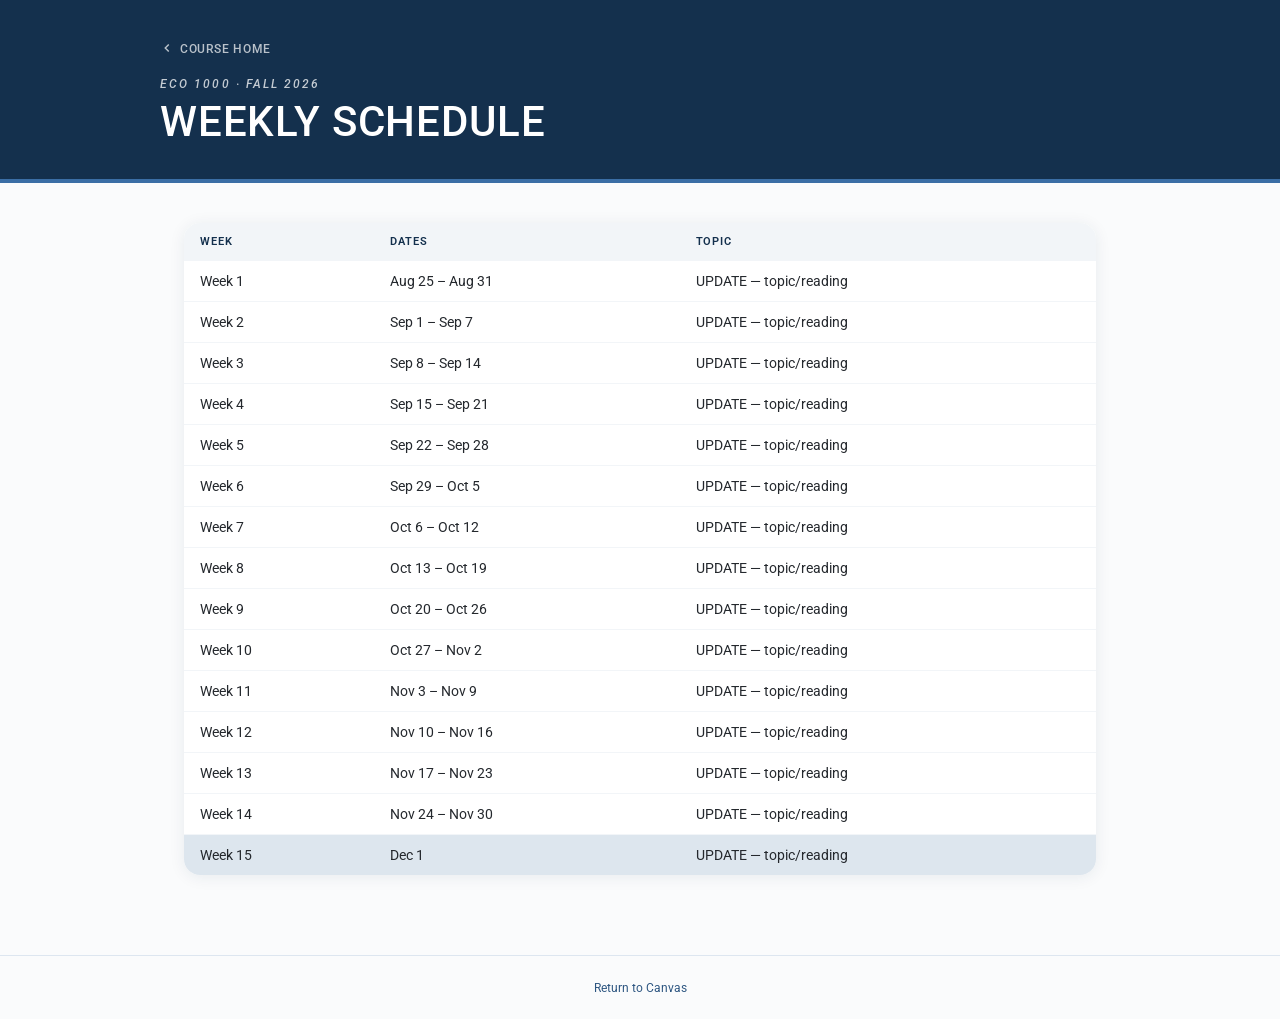
==== eco1000/checklist.html @ a2e8f637 "Scaffold ECO 1000 course site (config-driven, GitHub Pages) Config-driven static site pattern: confi" ====
<!DOCTYPE html>
<!--
================================================================
  ECO 1000 — WEEKLY SCHEDULE / CHECKLIST
  Hosted: econbs.github.io/courses/eco1000/checklist.html
  Reads SCHEDULE.weeks from config.js and auto-highlights the
  current week based on today's date. Edit weeks in config.js.
================================================================
-->
<html lang="en">
<head>
  <meta charset="UTF-8">
  <meta name="viewport" content="width=device-width, initial-scale=1.0">
  <title>Weekly Schedule · ECO 1000</title>
  <link rel="stylesheet" href="https://econbs.github.io/courses/shared/brand.css">
  <script src="config.js"></script>
</head>
<body>

<a class="skip-link" href="#main">Skip to main content</a>

<header>
  <div class="header-inner">
    <a class="back-link" href="index.html" target="_top">
      <svg viewBox="0 0 24 24"><path d="M15 18l-6-6 6-6"/></svg>
      Course Home
    </a>
    <p class="course-code" id="courseCode"></p>
    <h1>Weekly Schedule</h1>
  </div>
</header>

<main id="main">
  <table class="schedule" id="scheduleTable">
    <thead>
      <tr><th>Week</th><th>Dates</th><th>Topic</th></tr>
    </thead>
    <tbody id="scheduleBody"></tbody>
  </table>
</main>

<footer>
  <a id="canvasFooterLink" href="#" target="_top">Return to Canvas</a>
</footer>

<script>
  const { course, schedule, pages } = CONFIG;
  document.getElementById('courseCode').textContent = `${course.code} · ${course.semester}`;

  const weeks = schedule.weeks;
  const today = new Date();

  const fmt = d => d.toLocaleDateString('en-US', { month: 'short', day: 'numeric' });

  document.getElementById('scheduleBody').innerHTML = weeks.map((w, i) => {
    const start = w.weekStart;
    const nextStart = weeks[i + 1] ? weeks[i + 1].weekStart : null;
    const isCurrent = nextStart ? (today >= start && today < nextStart) : (today >= start);
    return `
      <tr class="${isCurrent ? 'current-week' : ''}">
        <td>${w.label}</td>
        <td>${fmt(start)}${nextStart ? ' – ' + fmt(new Date(nextStart - 86400000)) : ''}</td>
        <td>${w.topic}</td>
      </tr>
    `;
  }).join('');

  document.getElementById('canvasFooterLink').href = pages.canvasHome;
</script>

</body>
</html>
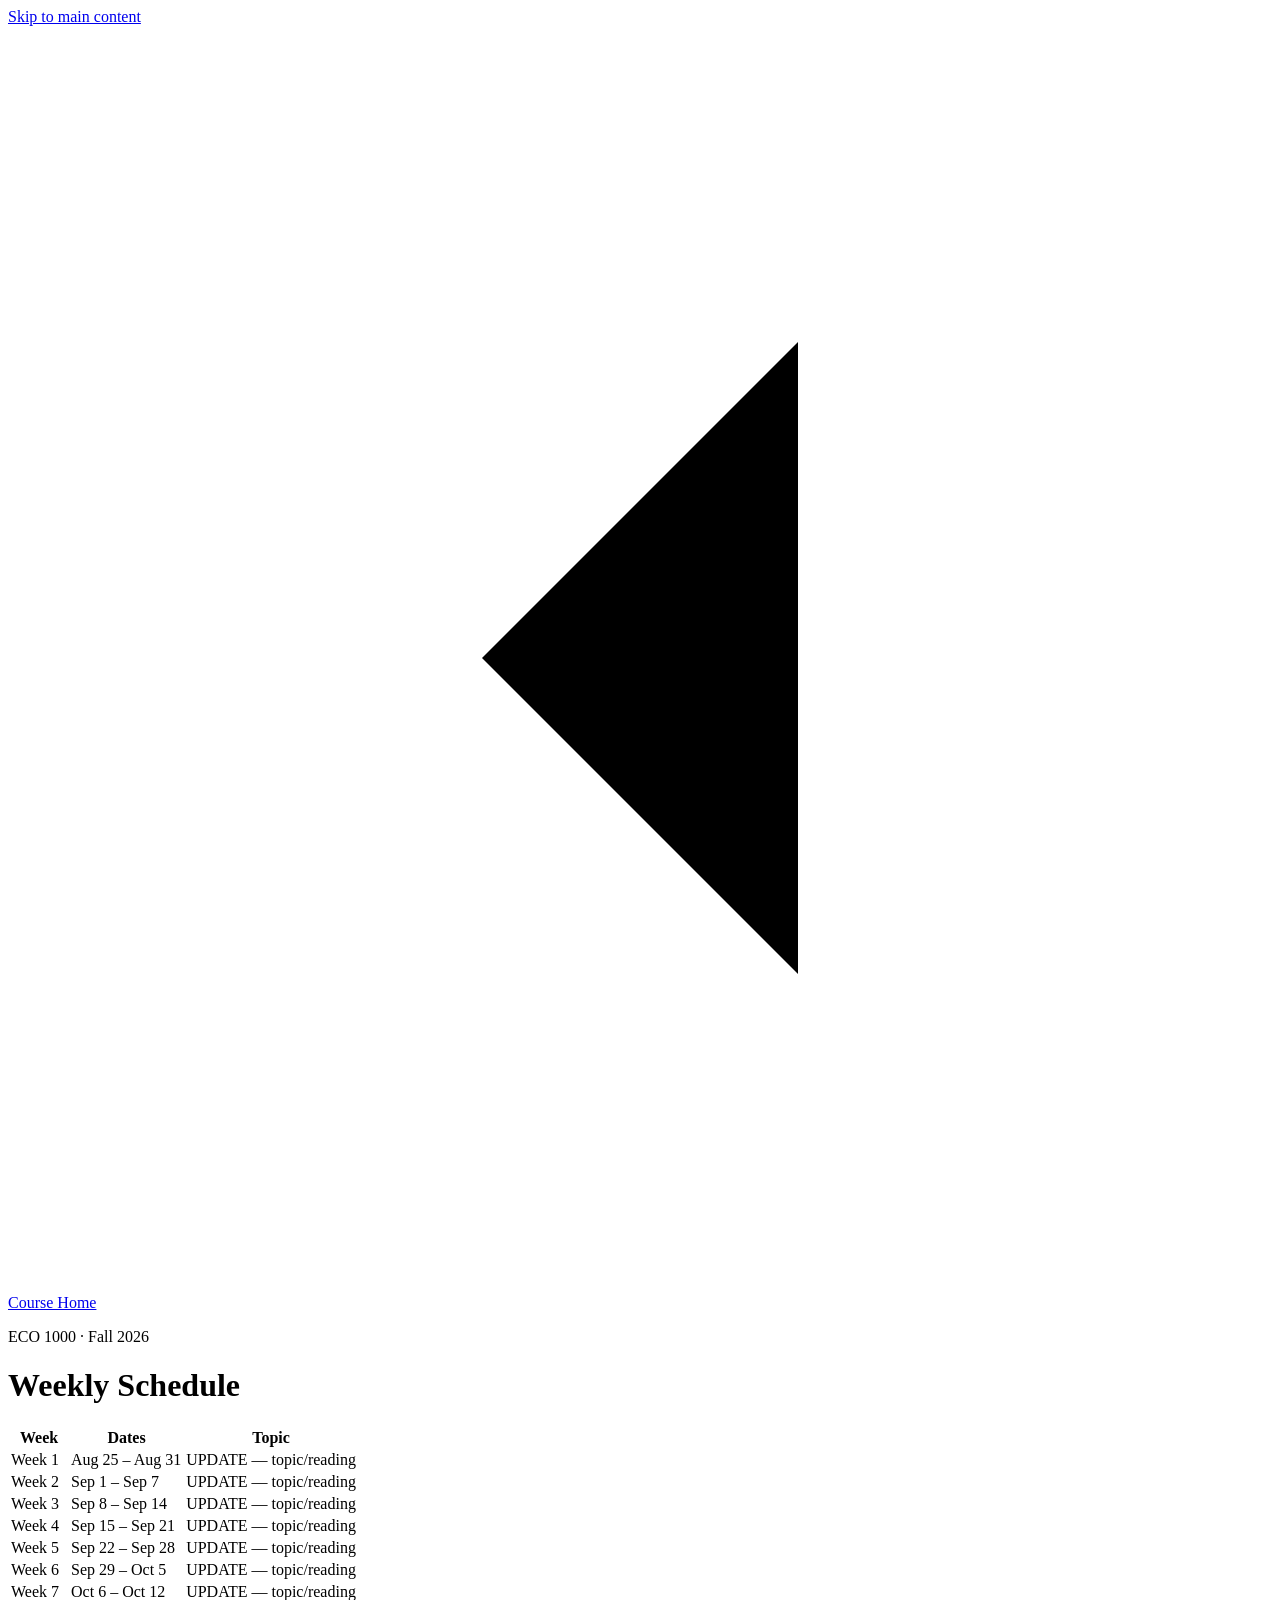
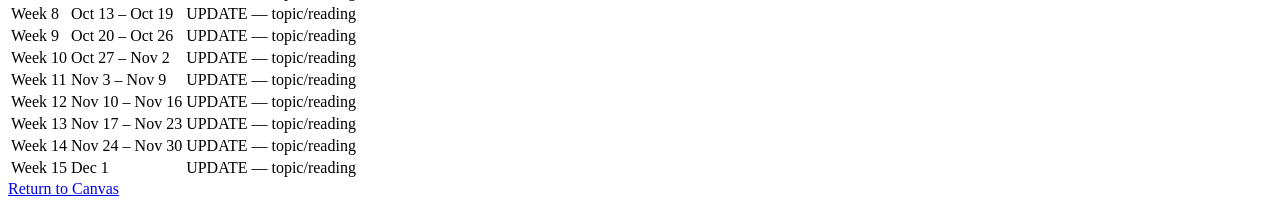
==== commit ac506c45: "Point site URLs at the account's existing custom domain econbs.github.io already redirects to www.br" ====
--- a/eco1000/checklist.html
+++ b/eco1000/checklist.html
@@ -2,7 +2,7 @@
 <!--
 ================================================================
   ECO 1000 — WEEKLY SCHEDULE / CHECKLIST
-  Hosted: econbs.github.io/courses/eco1000/checklist.html
+  Hosted: www.brandonsheridan.com/courses/eco1000/checklist.html
   Reads SCHEDULE.weeks from config.js and auto-highlights the
   current week based on today's date. Edit weeks in config.js.
 ================================================================
@@ -12,7 +12,7 @@
   <meta charset="UTF-8">
   <meta name="viewport" content="width=device-width, initial-scale=1.0">
   <title>Weekly Schedule · ECO 1000</title>
-  <link rel="stylesheet" href="https://econbs.github.io/courses/shared/brand.css">
+  <link rel="stylesheet" href="https://www.brandonsheridan.com/courses/shared/brand.css">
   <script src="config.js"></script>
 </head>
 <body>
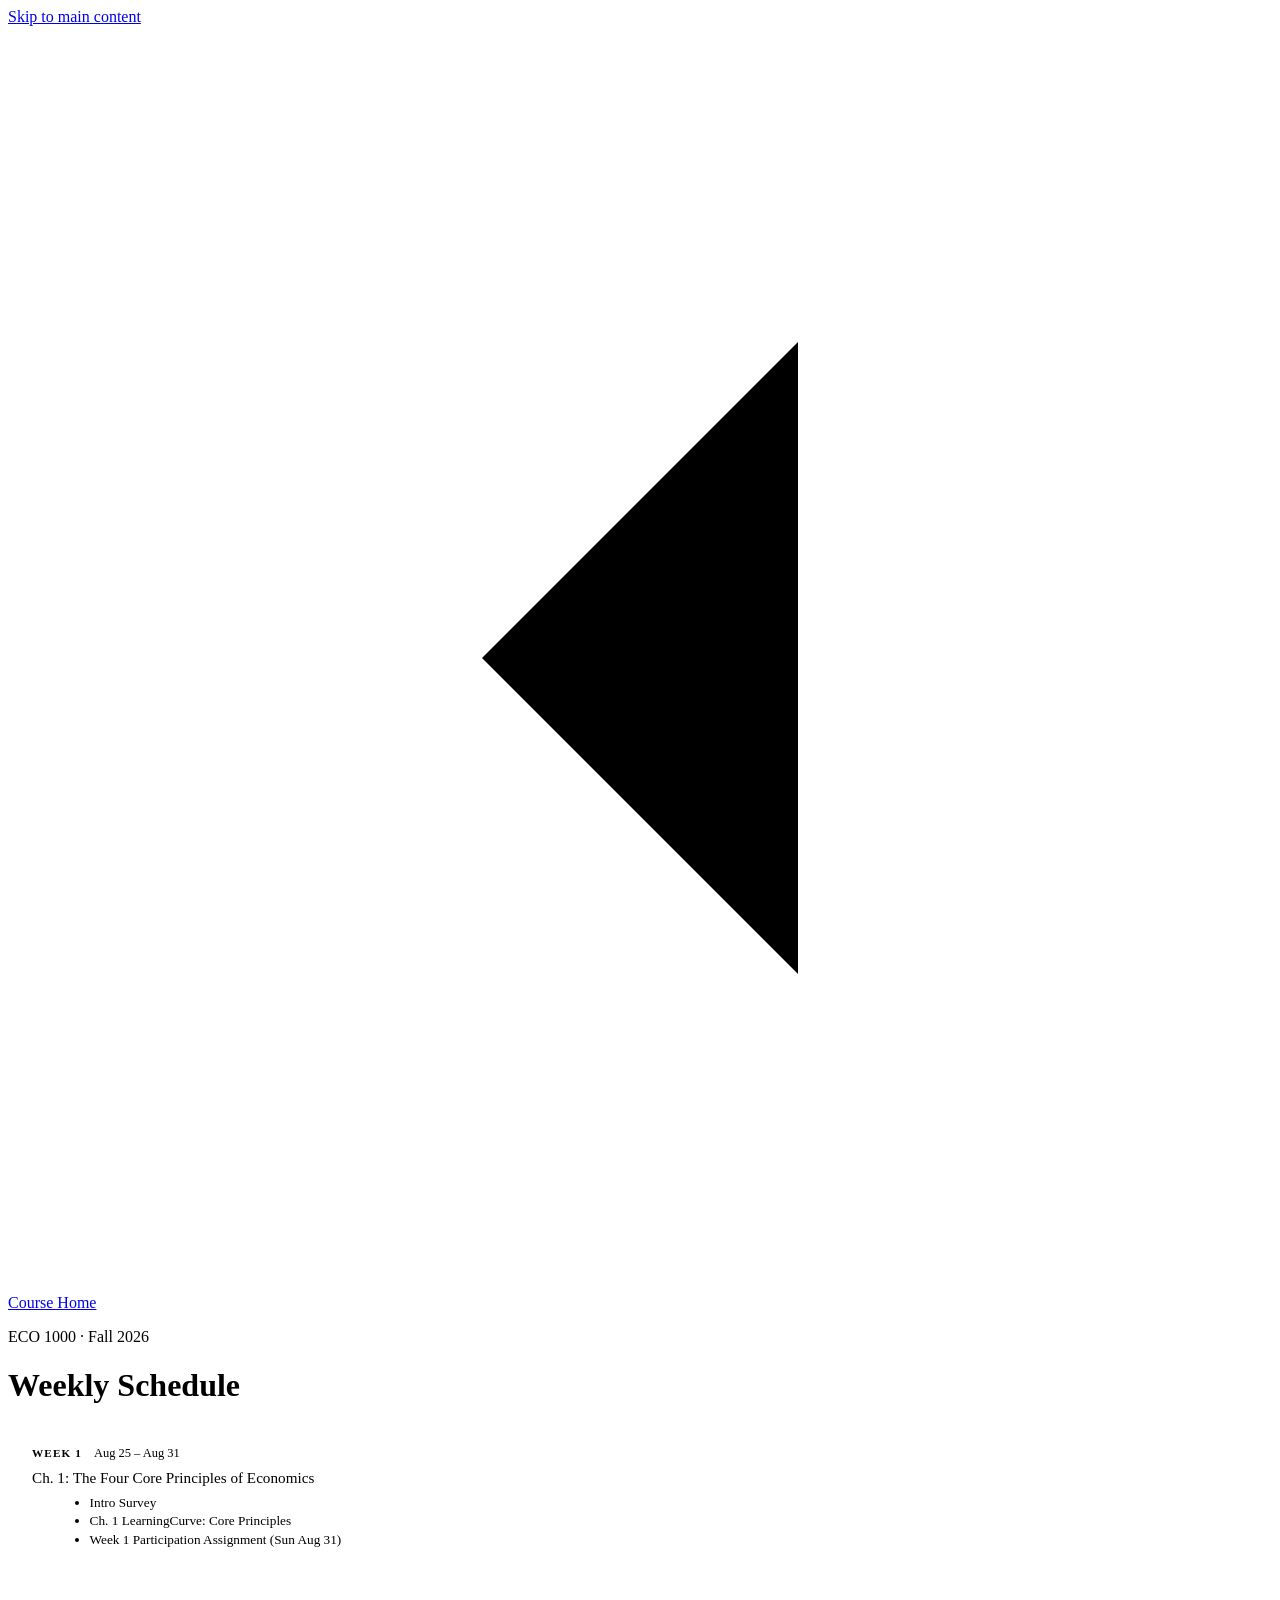
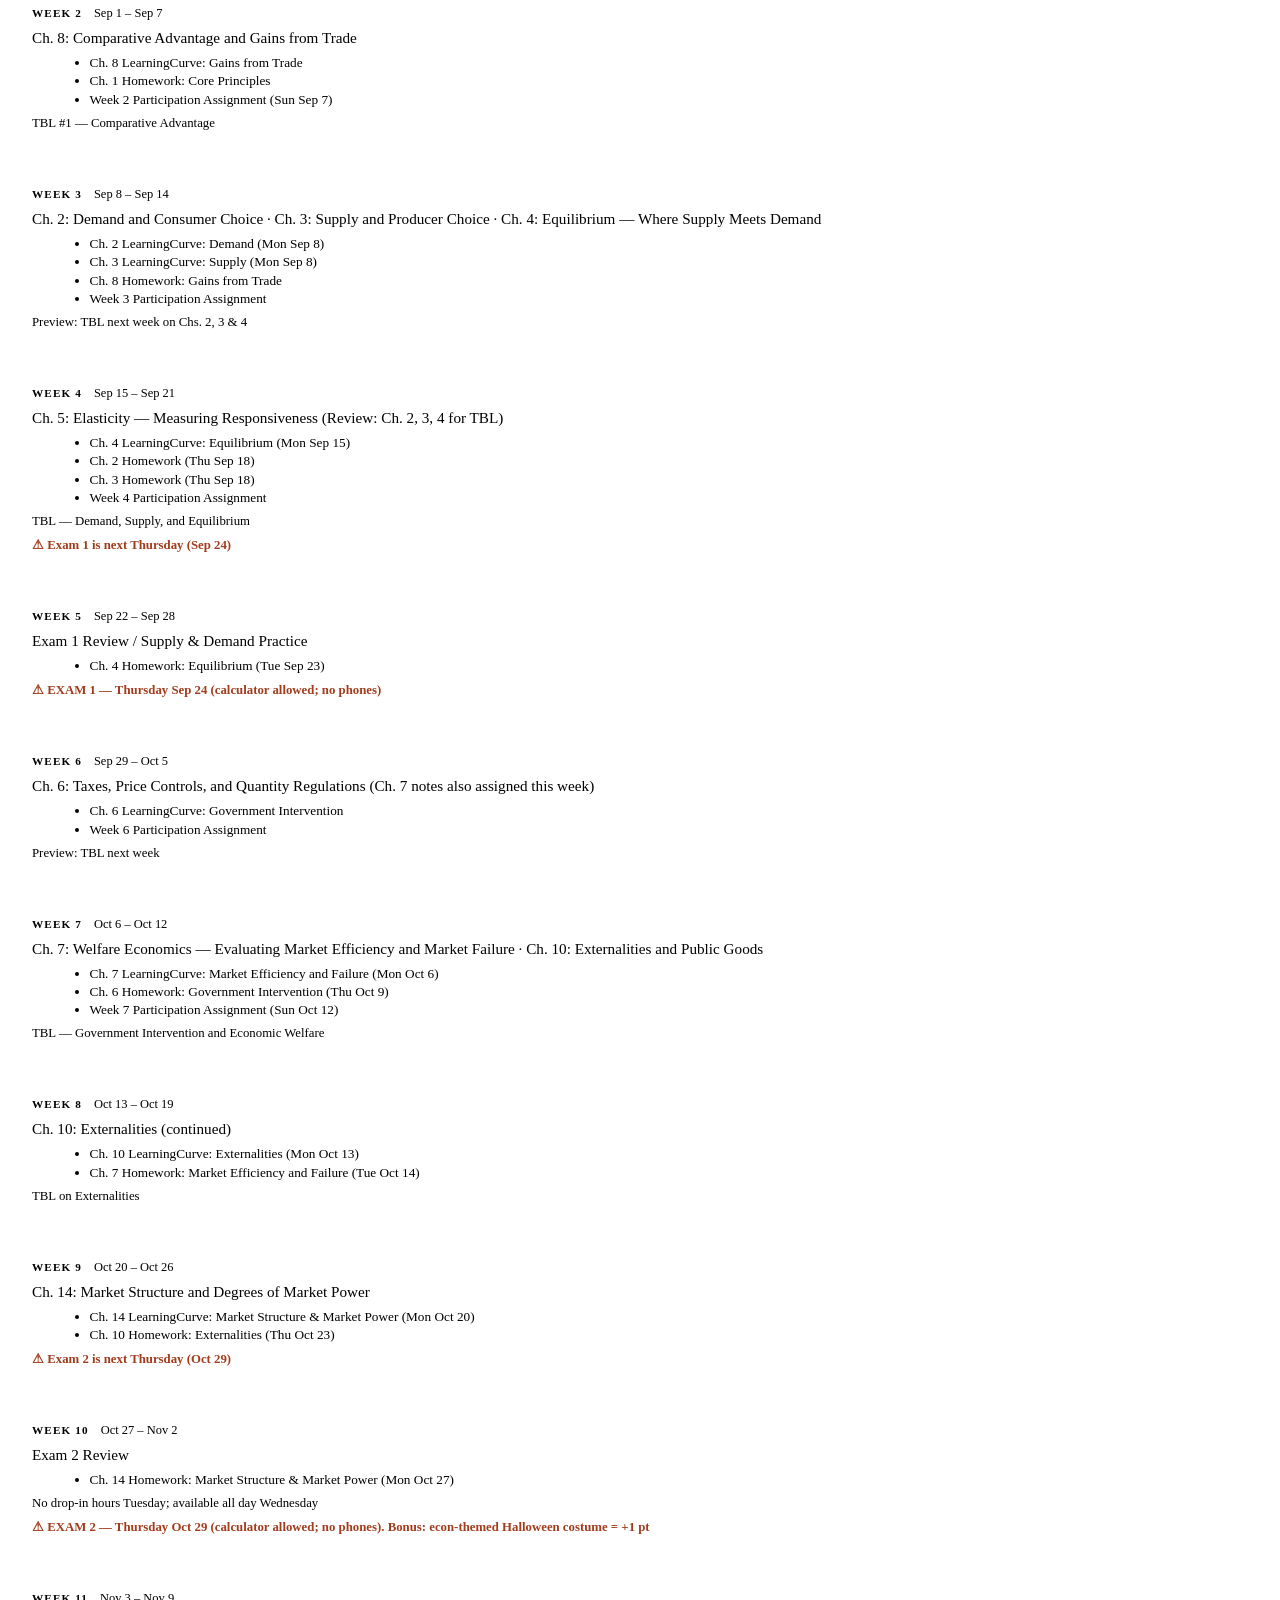
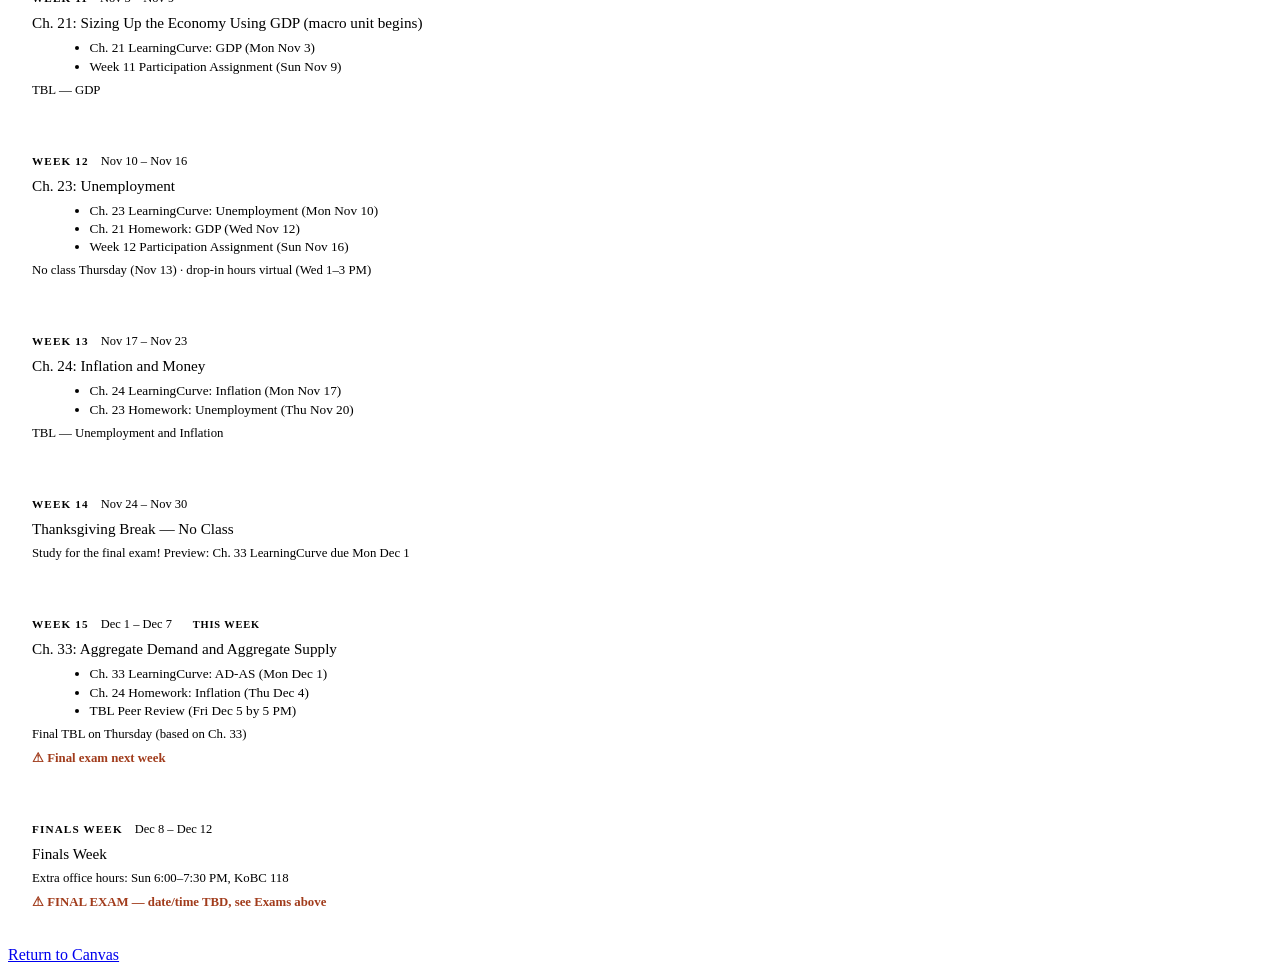
==== commit 9ed74635: "Populate ECO 1000 with real course data Instructor info, grading breakdown, exam dates, and policy t" ====
--- a/eco1000/checklist.html
+++ b/eco1000/checklist.html
@@ -14,6 +14,25 @@
   <title>Weekly Schedule · ECO 1000</title>
   <link rel="stylesheet" href="https://www.brandonsheridan.com/courses/shared/brand.css">
   <script src="config.js"></script>
+  <style>
+    .week-card {
+      background: var(--white); border-radius: var(--radius-card); box-shadow: var(--shadow);
+      padding: 1.25rem 1.5rem; margin-bottom: 1rem; border-left: 4px solid var(--accent);
+    }
+    .week-card.current-week { border-left-color: var(--primary); background: var(--smoke); }
+    .week-head { display: flex; align-items: baseline; gap: 0.75rem; flex-wrap: wrap; margin-bottom: 0.5rem; }
+    .week-num { font-size: 0.7rem; font-weight: 700; letter-spacing: 0.1em; text-transform: uppercase; color: var(--primary); }
+    .week-dates { font-size: 0.78rem; color: var(--muted); }
+    .week-current-badge {
+      font-size: 0.65rem; font-weight: 700; letter-spacing: 0.08em; text-transform: uppercase;
+      background: var(--primary); color: var(--white); padding: 0.15rem 0.55rem; border-radius: 4px;
+    }
+    .week-topic { font-size: 0.95rem; font-weight: 500; color: var(--text); margin-bottom: 0.5rem; }
+    .week-assignments { font-size: 0.83rem; color: var(--muted); margin: 0.25rem 0 0 1.1rem; }
+    .week-assignments li { margin-bottom: 0.15rem; }
+    .week-note { font-size: 0.8rem; color: var(--accent-link); margin-top: 0.5rem; }
+    .week-exam { font-size: 0.8rem; font-weight: 600; color: #a13c1c; margin-top: 0.5rem; }
+  </style>
 </head>
 <body>
 
@@ -31,12 +50,7 @@
 </header>
 
 <main id="main">
-  <table class="schedule" id="scheduleTable">
-    <thead>
-      <tr><th>Week</th><th>Dates</th><th>Topic</th></tr>
-    </thead>
-    <tbody id="scheduleBody"></tbody>
-  </table>
+  <div id="scheduleList"></div>
 </main>
 
 <footer>
@@ -50,18 +64,25 @@
   const weeks = schedule.weeks;
   const today = new Date();
 
-  const fmt = d => d.toLocaleDateString('en-US', { month: 'short', day: 'numeric' });
-
-  document.getElementById('scheduleBody').innerHTML = weeks.map((w, i) => {
+  document.getElementById('scheduleList').innerHTML = weeks.map((w, i) => {
     const start = w.weekStart;
     const nextStart = weeks[i + 1] ? weeks[i + 1].weekStart : null;
     const isCurrent = nextStart ? (today >= start && today < nextStart) : (today >= start);
+    const assignments = (w.assignments && w.assignments.length)
+      ? `<ul class="week-assignments">${w.assignments.map(a => `<li>${a}</li>`).join('')}</ul>`
+      : '';
     return `
-      <tr class="${isCurrent ? 'current-week' : ''}">
-        <td>${w.label}</td>
-        <td>${fmt(start)}${nextStart ? ' – ' + fmt(new Date(nextStart - 86400000)) : ''}</td>
-        <td>${w.topic}</td>
-      </tr>
+      <div class="week-card ${isCurrent ? 'current-week' : ''}">
+        <div class="week-head">
+          <span class="week-num">${w.label}</span>
+          <span class="week-dates">${w.dateRange}</span>
+          ${isCurrent ? '<span class="week-current-badge">This Week</span>' : ''}
+        </div>
+        <div class="week-topic">${w.topic}</div>
+        ${assignments}
+        ${w.note ? `<div class="week-note">${w.note}</div>` : ''}
+        ${w.examNote ? `<div class="week-exam">⚠ ${w.examNote}</div>` : ''}
+      </div>
     `;
   }).join('');
 
